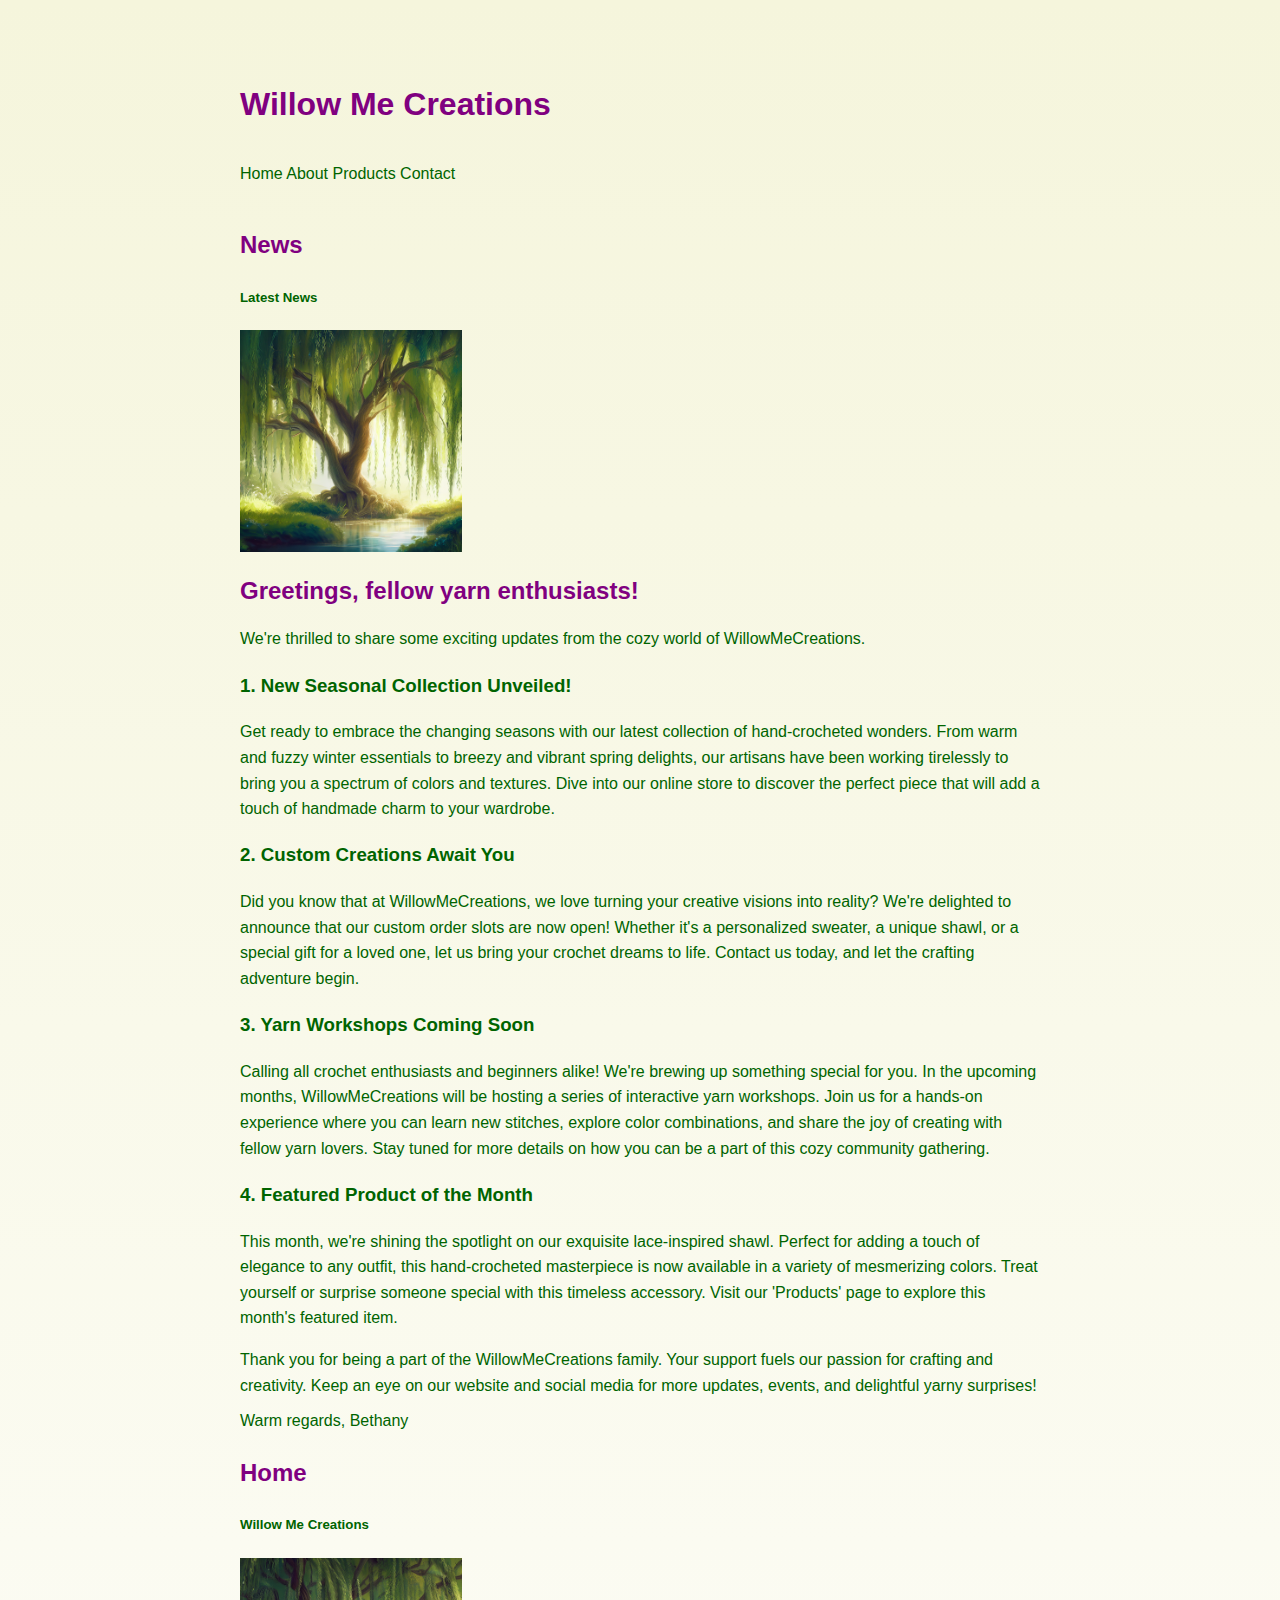
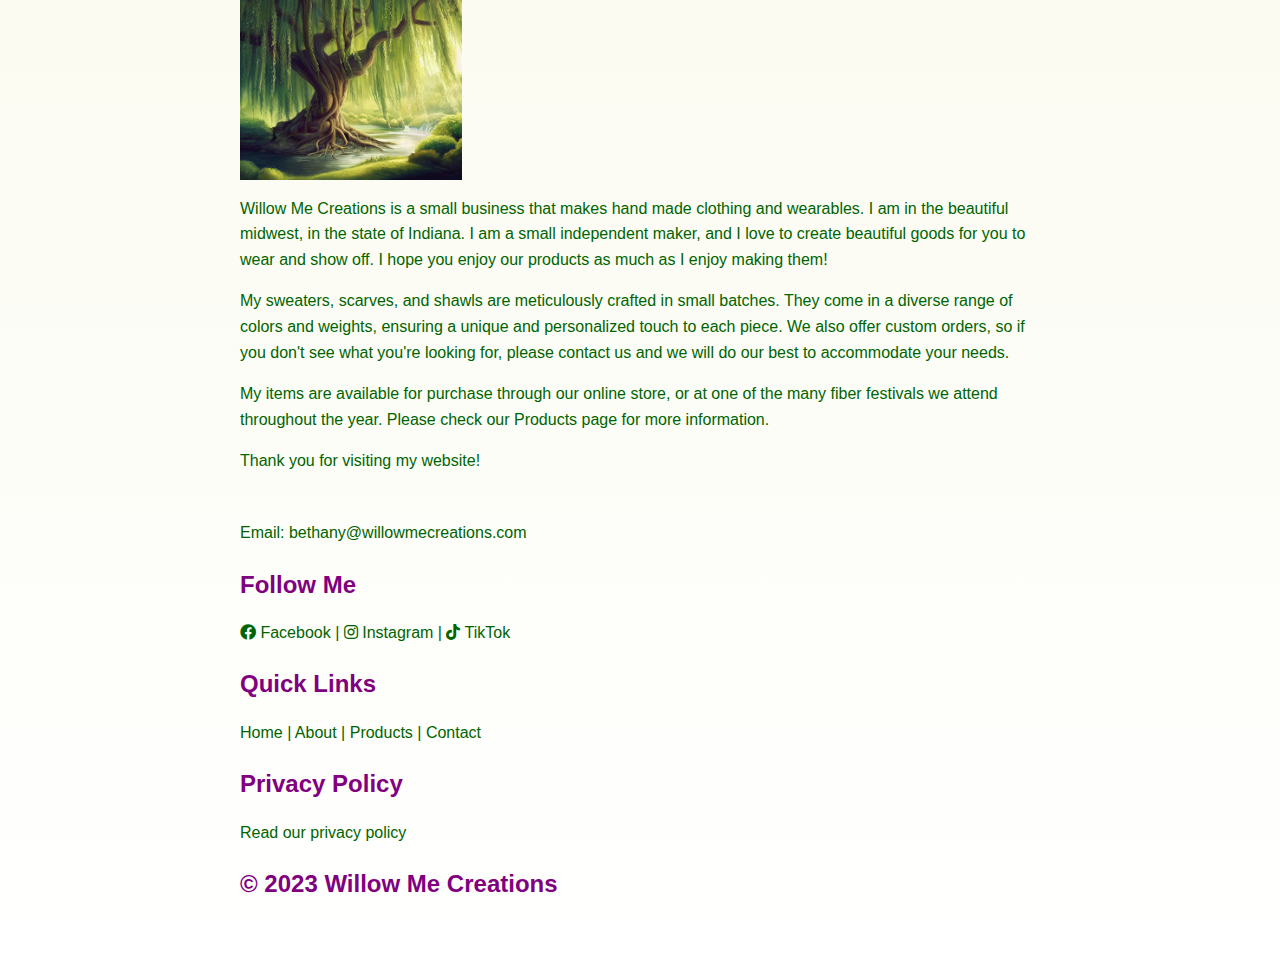
==== index.html @ 07c6df42 "fine" ====
<!-- artisinal yarn-->
<html>
<head>
    <title>Willow Me Creations</title>
    <link rel="stylesheet" type="text/css" href="style.css">
    <link rel="stylesheet" href="https://cdnjs.cloudflare.com/ajax/libs/font-awesome/5.15.3/css/all.min.css">
</head>

<body>
    <div class="container">
        <div class="header">
            <h1>Willow Me Creations</h1>
        </div>
        <div class="topnav">
            <a href="index.html">Home</a>
            <a href="about.html">About</a>
            <a href="products.html">Products</a>
            <a href="contact.html">Contact</a>
        </div>

        <div class="row">
            <div class="side">
                <h2>News</h2>
                <h5>Latest News</h5>
                <img src="img/willow2.png" class="news" alt="willow tree">
                <h2>Greetings, fellow yarn enthusiasts!</h2>
                <p>We're thrilled to share some exciting updates from the cozy world of WillowMeCreations.</p>

                <h3>1. New Seasonal Collection Unveiled!</h3>
                <p>Get ready to embrace the changing seasons with our latest collection of hand-crocheted wonders. From warm and fuzzy winter essentials to breezy and vibrant spring delights, our artisans have been working tirelessly to bring you a spectrum of colors and textures. Dive into our online store to discover the perfect piece that will add a touch of handmade charm to your wardrobe.</p>

                <h3>2. Custom Creations Await You</h3>
                <p>Did you know that at WillowMeCreations, we love turning your creative visions into reality? We're delighted to announce that our custom order slots are now open! Whether it's a personalized sweater, a unique shawl, or a special gift for a loved one, let us bring your crochet dreams to life. Contact us today, and let the crafting adventure begin.</p>

                <h3>3. Yarn Workshops Coming Soon</h3>
                <p>Calling all crochet enthusiasts and beginners alike! We're brewing up something special for you. In the upcoming months, WillowMeCreations will be hosting a series of interactive yarn workshops. Join us for a hands-on experience where you can learn new stitches, explore color combinations, and share the joy of creating with fellow yarn lovers. Stay tuned for more details on how you can be a part of this cozy community gathering.</p>

                <h3>4. Featured Product of the Month</h3>
                <p>This month, we're shining the spotlight on our exquisite lace-inspired shawl. Perfect for adding a touch of elegance to any outfit, this hand-crocheted masterpiece is now available in a variety of mesmerizing colors. Treat yourself or surprise someone special with this timeless accessory. Visit our 'Products' page to explore this month's featured item.</p>

                <p>Thank you for being a part of the WillowMeCreations family. Your support fuels our passion for crafting and creativity. Keep an eye on our website and social media for more updates, events, and delightful yarny surprises!</p>

                <span>Warm regards,
                Bethany</span>
            </div>
            <div class="main">
                <h2>Home</h2>
                <h5>Willow Me Creations</h5>
                <img src="img/willow3.png" alt="another willow tree" class="news">
                <p>Willow Me Creations is a small business that makes hand made clothing and wearables. I am in the beautiful midwest, in the state of Indiana. I am a small independent maker, and I love to create beautiful goods for you to wear and show off. I hope you enjoy our products as much as I enjoy making them!</p>
                <p>My sweaters, scarves, and shawls are meticulously crafted in small batches. They come in a diverse range of colors and weights, ensuring a unique and personalized touch to each piece. We also offer custom orders, so if you don't see what you're looking for, please contact us and we will do our best to accommodate your needs.</p>
                <p>My items are available for purchase through our online store, or at one of the many fiber festivals we attend throughout the year. Please check our <a href="products.html">Products</a> page for more information.</p>
                <p>Thank you for visiting my website!</p>
            </div>
        </div>
        <!-- <div class="footer">
            <h2>Contact Information</h2>
            <p>Email: info@willowmecreations.com</p>
            <p>Phone: (555) 123-4567</p>
        
            <h2>Follow Me</h2>
            <p><a href="https://facebook.com/bethany" target="_blank"><i class="fab fa-facebook"></i> Facebook</a></p>
            <p><a href="https://instagram.com/fkahab" target="_blank"><i class="fab fa-instagram"></i> Instagram</a></p>
            <p><a href="https://tiktok.com/bethanyrhodes6" target="_blank"><i class="fab fa-tiktok"></i> TikTok</a></p>
        
            <h2>Quick Links</h2>
            <p><a href="index.html">Home</a></p>
            <p><a href="about.html">About</a></p>
            <p><a href="products.html">Products</a></p>
            <p><a href="contact.html">Contact</a></p>
        
            <h2>Privacy Policy</h2>
            <p><a href="privacy.html">Read our privacy policy</a></p>
        
            <h2>&copy; 2023 Willow Me Creations</h2>
        </div> -->       
            <div class="footer">
                <div class="contact-info">
                    <p>Email: <a href="mailto:bethany@willowmecreations.com">bethany@willowmecreations.com</a></p>
                </div>
            
                <div class="social-media">
                    <h2>Follow Me</h2>
                    <p>
                        <a href="https://facebook.com/bethany" target="_blank"><i class="fab fa-facebook"></i> Facebook</a> |
                        <a href="https://instagram.com/fkahab" target="_blank"><i class="fab fa-instagram"></i> Instagram</a> |
                        <a href="https://tiktok.com/bethanyrhodes6" target="_blank"><i class="fab fa-tiktok"></i> TikTok</a>
                    </p>
                </div>
            
                <div class="quick-links">
                    <h2>Quick Links</h2>
                    <p>
                        <a href="index.html">Home</a> |
                        <a href="about.html">About</a> |
                        <a href="products.html">Products</a> |
                        <a href="contact.html">Contact</a>
                    </p>
                </div>
            
                <div class="privacy-policy">
                    <h2>Privacy Policy</h2>
                    <p><a href="privacy.html">Read our privacy policy</a></p>
                </div>
            
                <div class="copyright">
                    <h2>&copy; 2023 Willow Me Creations</h2>
                </div>
            </div>
        </div>
    </div>
    </body>

</html>
---- style.css ----
body {
    background: linear-gradient(to bottom, #F5F5DC, #FFFFFF); /* gradient from cream to white */
    color: #006400; /* dark green */
    font-family: Arial, sans-serif;
    line-height: 1.6;
}

.container {
    display: flex;
    flex-direction: column;
    gap: 20px;
    max-width: 800px;
    margin: 0 auto;
    padding: 20px;
}

.news {
    height:222px;
    width:222px;
}

h1, h2 {
    color: #800080; /* purple */
    margin-bottom: 10px;
}

p {
    margin-bottom: 10px;
}

a {
    color: #006400; /* dark green */
    text-decoration: none;
}

a:hover {
    color: #800080; /* purple */
}

.fab {
    color: #006400; /* dark green */
}

.card img {
    width: 40%; /* adjust as needed */
    height: auto; /* maintain aspect ratio */
    display: block; /* center the image */
    margin: 0 auto;
}

.container {
    display: flex;
    padding: 50px;
}

.header, .topnav {
    flex: 1;

}
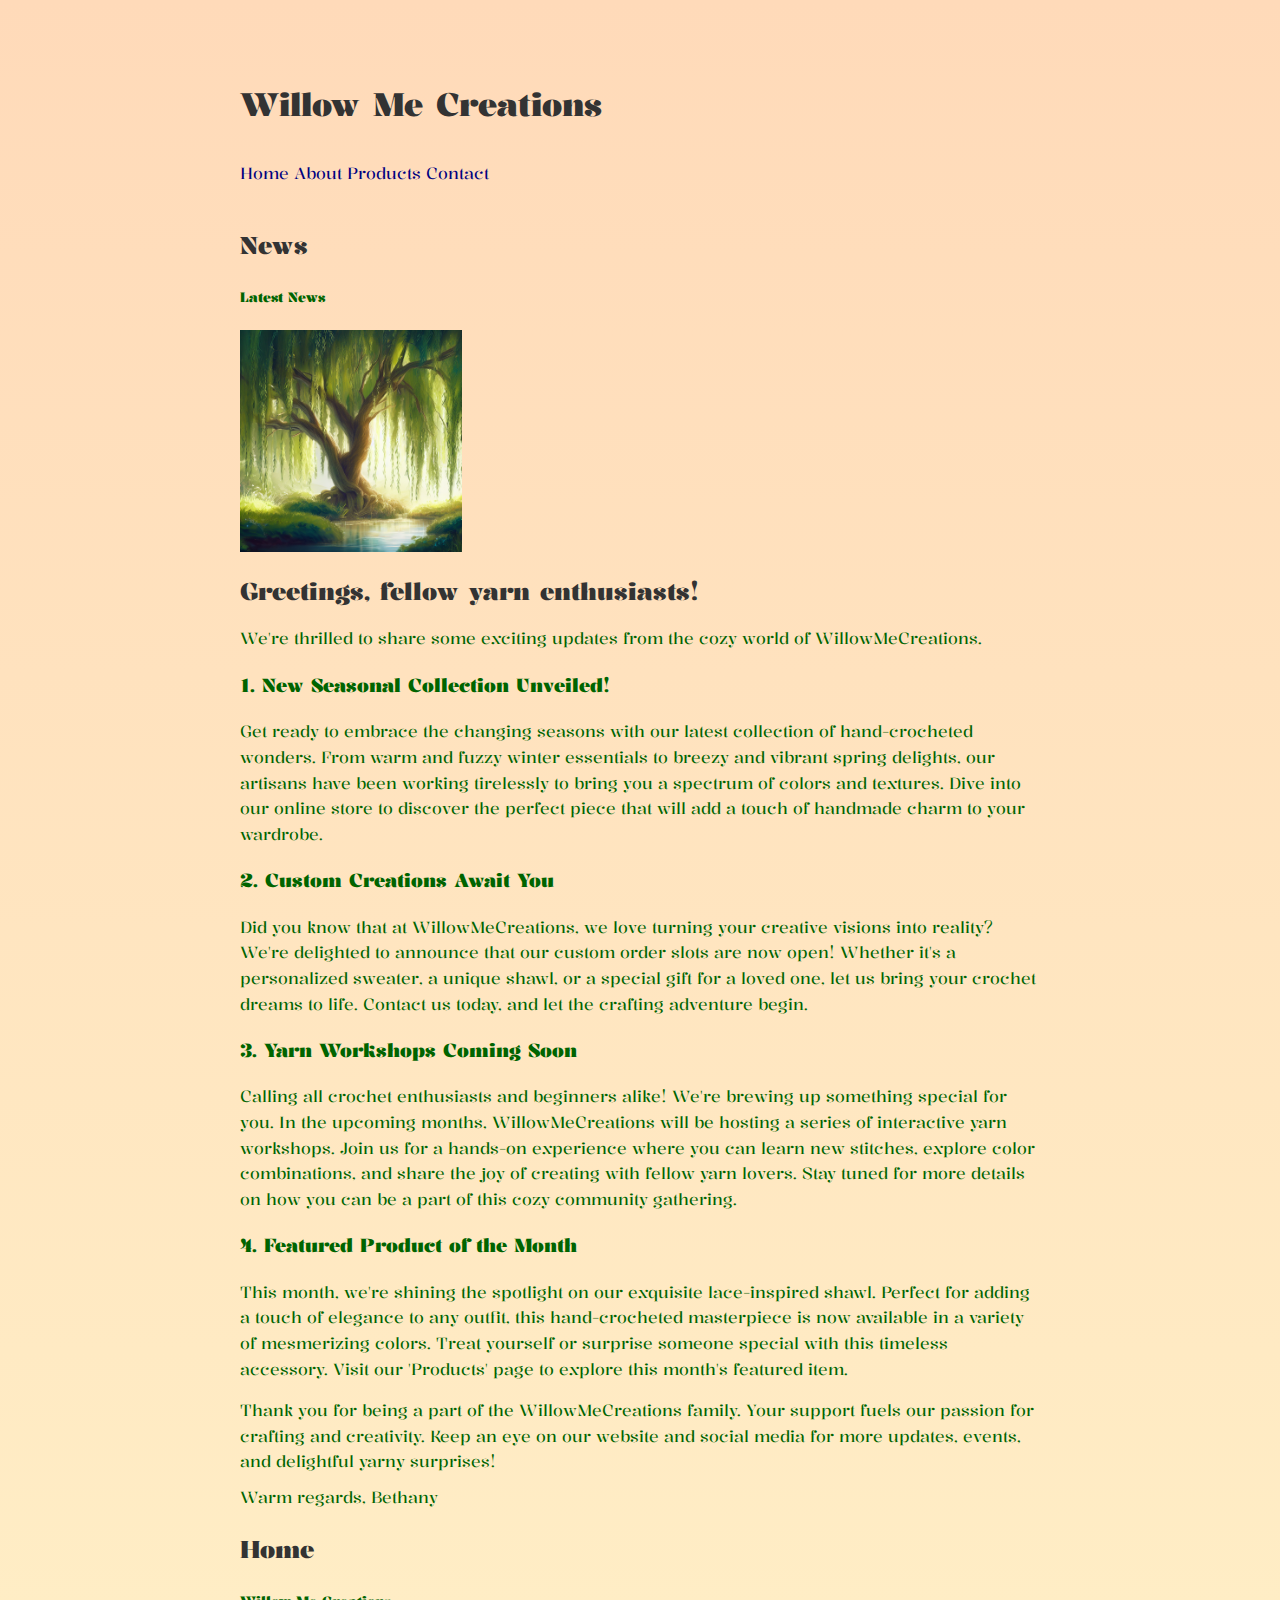
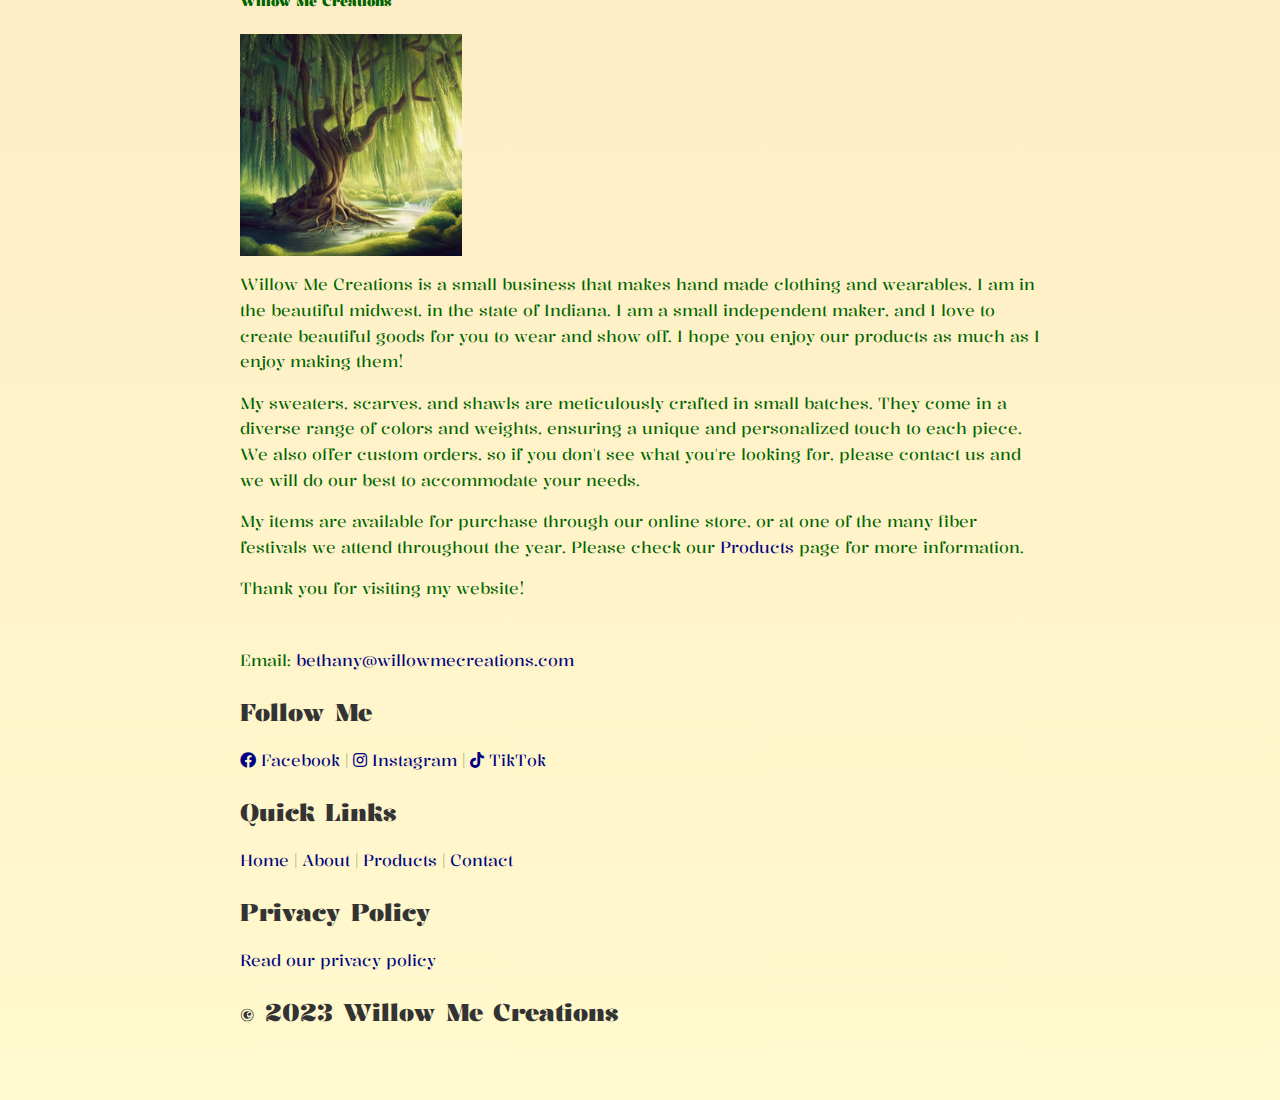
==== commit 4fef75fc: "updates to font choices, color scheme" ====
--- a/index.html
+++ b/index.html
@@ -4,6 +4,8 @@
     <title>Willow Me Creations</title>
     <link rel="stylesheet" type="text/css" href="style.css">
     <link rel="stylesheet" href="https://cdnjs.cloudflare.com/ajax/libs/font-awesome/5.15.3/css/all.min.css">
+    <meta name="viewport" content="width=device-width, initial-scale=1.0">
+    <link rel="stylesheet" href="https://fonts.googleapis.com/css?family=Kalnia">
 </head>
 
 <body>
@@ -51,6 +53,7 @@
                 <p>My sweaters, scarves, and shawls are meticulously crafted in small batches. They come in a diverse range of colors and weights, ensuring a unique and personalized touch to each piece. We also offer custom orders, so if you don't see what you're looking for, please contact us and we will do our best to accommodate your needs.</p>
                 <p>My items are available for purchase through our online store, or at one of the many fiber festivals we attend throughout the year. Please check our <a href="products.html">Products</a> page for more information.</p>
                 <p>Thank you for visiting my website!</p>
+                <button onclick="topFunction()" id="myBtn" title="Go to top">Go to top</button>
             </div>
         </div>
         <!-- <div class="footer">
@@ -109,6 +112,7 @@
             </div>
         </div>
     </div>
+    <script src="script.js"></script>
     </body>
 
 </html>--- a/style.css
+++ b/style.css
@@ -1,9 +1,9 @@
 
 
 body {
-    background: linear-gradient(to bottom, #F5F5DC, #FFFFFF); /* gradient from cream to white */
+    background: linear-gradient(to bottom, #FFDAB9, #FFFACD); /* gradient from light peach to cream */
     color: #006400; /* dark green */
-    font-family: Arial, sans-serif;
+    font-family: Kalnia, 'Times New Roman', Times, serif;
     line-height: 1.6;
 }
 
@@ -22,7 +22,7 @@
 }
 
 h1, h2 {
-    color: #800080; /* purple */
+    color: #333333; /* dark grey */
     margin-bottom: 10px;
 }
 
@@ -31,16 +31,16 @@
 }
 
 a {
-    color: #006400; /* dark green */
+    color: #000080; /* dark blue */
     text-decoration: none;
 }
 
 a:hover {
-    color: #800080; /* purple */
+    color: #800000; /* maroon */
 }
 
 .fab {
-    color: #006400; /* dark green */
+    color: #000080; /* dark blue */
 }
 
 .card img {
@@ -58,4 +58,24 @@
 .header, .topnav {
     flex: 1;
 
+}
+
+#myBtn {
+    display: none;
+    position: fixed;
+    bottom: 20px;
+    right: 30px;
+    z-index: 99;
+    border: none;
+    outline: none;
+    background-color: red;
+    color: white;
+    cursor: pointer;
+    padding: 15px;
+    border-radius: 10px;
+    font-size: 18px;
+}
+
+#myBtn:hover {
+    background-color: #555;
 }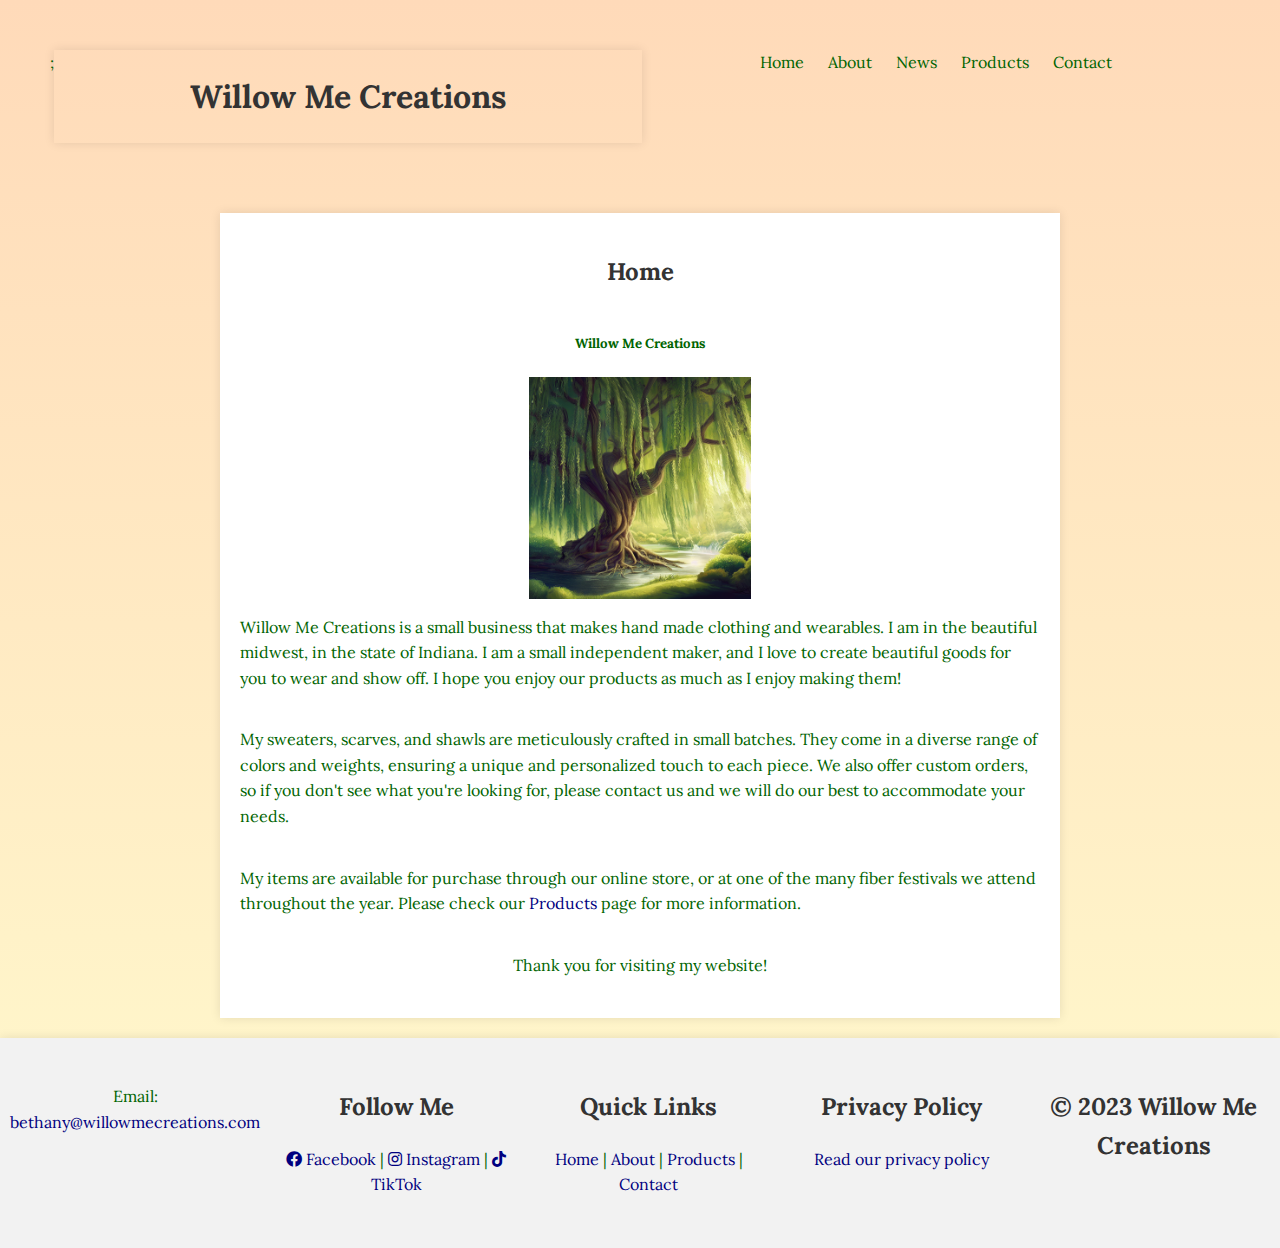
==== commit cc37391d: "big code refactor" ====
--- a/index.html
+++ b/index.html
@@ -5,46 +5,24 @@
     <link rel="stylesheet" type="text/css" href="style.css">
     <link rel="stylesheet" href="https://cdnjs.cloudflare.com/ajax/libs/font-awesome/5.15.3/css/all.min.css">
     <meta name="viewport" content="width=device-width, initial-scale=1.0">
-    <link rel="stylesheet" href="https://fonts.googleapis.com/css?family=Kalnia">
+    <link rel="stylesheet" href="https://fonts.googleapis.com/css?family=Lora">
 </head>
 
 <body>
     <div class="container">
+        <button onclick="topFunction()" id="myBtn" title="Go to top">Go to top</button>;
         <div class="header">
             <h1>Willow Me Creations</h1>
         </div>
         <div class="topnav">
             <a href="index.html">Home</a>
             <a href="about.html">About</a>
+            <a href="news.html">News</a>
             <a href="products.html">Products</a>
             <a href="contact.html">Contact</a>
         </div>
-
-        <div class="row">
-            <div class="side">
-                <h2>News</h2>
-                <h5>Latest News</h5>
-                <img src="img/willow2.png" class="news" alt="willow tree">
-                <h2>Greetings, fellow yarn enthusiasts!</h2>
-                <p>We're thrilled to share some exciting updates from the cozy world of WillowMeCreations.</p>
-
-                <h3>1. New Seasonal Collection Unveiled!</h3>
-                <p>Get ready to embrace the changing seasons with our latest collection of hand-crocheted wonders. From warm and fuzzy winter essentials to breezy and vibrant spring delights, our artisans have been working tirelessly to bring you a spectrum of colors and textures. Dive into our online store to discover the perfect piece that will add a touch of handmade charm to your wardrobe.</p>
-
-                <h3>2. Custom Creations Await You</h3>
-                <p>Did you know that at WillowMeCreations, we love turning your creative visions into reality? We're delighted to announce that our custom order slots are now open! Whether it's a personalized sweater, a unique shawl, or a special gift for a loved one, let us bring your crochet dreams to life. Contact us today, and let the crafting adventure begin.</p>
-
-                <h3>3. Yarn Workshops Coming Soon</h3>
-                <p>Calling all crochet enthusiasts and beginners alike! We're brewing up something special for you. In the upcoming months, WillowMeCreations will be hosting a series of interactive yarn workshops. Join us for a hands-on experience where you can learn new stitches, explore color combinations, and share the joy of creating with fellow yarn lovers. Stay tuned for more details on how you can be a part of this cozy community gathering.</p>
-
-                <h3>4. Featured Product of the Month</h3>
-                <p>This month, we're shining the spotlight on our exquisite lace-inspired shawl. Perfect for adding a touch of elegance to any outfit, this hand-crocheted masterpiece is now available in a variety of mesmerizing colors. Treat yourself or surprise someone special with this timeless accessory. Visit our 'Products' page to explore this month's featured item.</p>
-
-                <p>Thank you for being a part of the WillowMeCreations family. Your support fuels our passion for crafting and creativity. Keep an eye on our website and social media for more updates, events, and delightful yarny surprises!</p>
-
-                <span>Warm regards,
-                Bethany</span>
-            </div>
+    </div>
+    <div class="meat">
             <div class="main">
                 <h2>Home</h2>
                 <h5>Willow Me Creations</h5>
@@ -53,62 +31,40 @@
                 <p>My sweaters, scarves, and shawls are meticulously crafted in small batches. They come in a diverse range of colors and weights, ensuring a unique and personalized touch to each piece. We also offer custom orders, so if you don't see what you're looking for, please contact us and we will do our best to accommodate your needs.</p>
                 <p>My items are available for purchase through our online store, or at one of the many fiber festivals we attend throughout the year. Please check our <a href="products.html">Products</a> page for more information.</p>
                 <p>Thank you for visiting my website!</p>
-                <button onclick="topFunction()" id="myBtn" title="Go to top">Go to top</button>
             </div>
         </div>
-        <!-- <div class="footer">
-            <h2>Contact Information</h2>
-            <p>Email: info@willowmecreations.com</p>
-            <p>Phone: (555) 123-4567</p>
+               
+        <div class="footer">
+            <div class="contact-info">
+                <p>Email: <a href="mailto:bethany@willowmecreations.com">bethany@willowmecreations.com</a></p>
+            </div>
         
-            <h2>Follow Me</h2>
-            <p><a href="https://facebook.com/bethany" target="_blank"><i class="fab fa-facebook"></i> Facebook</a></p>
-            <p><a href="https://instagram.com/fkahab" target="_blank"><i class="fab fa-instagram"></i> Instagram</a></p>
-            <p><a href="https://tiktok.com/bethanyrhodes6" target="_blank"><i class="fab fa-tiktok"></i> TikTok</a></p>
+            <div class="social-media">
+                <h2>Follow Me</h2>
+                <p> <!--UPDATE WORKING LINKS -->
+                    <a href="https://facebook.com/" target="_blank"><i class="fab fa-facebook"></i> Facebook</a> |
+                    <a href="https://instagram.com/" target="_blank"><i class="fab fa-instagram"></i> Instagram</a> |
+                    <a href="https://tiktok.com/bethanyrhodes6" target="_blank"><i class="fab fa-tiktok"></i> TikTok</a>
+                </p>
+            </div>
         
-            <h2>Quick Links</h2>
-            <p><a href="index.html">Home</a></p>
-            <p><a href="about.html">About</a></p>
-            <p><a href="products.html">Products</a></p>
-            <p><a href="contact.html">Contact</a></p>
+            <div class="quick-links">
+                <h2>Quick Links</h2>
+                <p>
+                    <a href="index.html">Home</a> |
+                    <a href="about.html">About</a> |
+                    <a href="products.html">Products</a> |
+                    <a href="contact.html">Contact</a>
+                </p>
+            </div>
         
-            <h2>Privacy Policy</h2>
-            <p><a href="privacy.html">Read our privacy policy</a></p>
+            <div class="privacy-policy">
+                <h2>Privacy Policy</h2>
+                <p><a href="privacy.html">Read our privacy policy</a></p>
+            </div>
         
-            <h2>&copy; 2023 Willow Me Creations</h2>
-        </div> -->       
-            <div class="footer">
-                <div class="contact-info">
-                    <p>Email: <a href="mailto:bethany@willowmecreations.com">bethany@willowmecreations.com</a></p>
-                </div>
-            
-                <div class="social-media">
-                    <h2>Follow Me</h2>
-                    <p>
-                        <a href="https://facebook.com/bethany" target="_blank"><i class="fab fa-facebook"></i> Facebook</a> |
-                        <a href="https://instagram.com/fkahab" target="_blank"><i class="fab fa-instagram"></i> Instagram</a> |
-                        <a href="https://tiktok.com/bethanyrhodes6" target="_blank"><i class="fab fa-tiktok"></i> TikTok</a>
-                    </p>
-                </div>
-            
-                <div class="quick-links">
-                    <h2>Quick Links</h2>
-                    <p>
-                        <a href="index.html">Home</a> |
-                        <a href="about.html">About</a> |
-                        <a href="products.html">Products</a> |
-                        <a href="contact.html">Contact</a>
-                    </p>
-                </div>
-            
-                <div class="privacy-policy">
-                    <h2>Privacy Policy</h2>
-                    <p><a href="privacy.html">Read our privacy policy</a></p>
-                </div>
-            
-                <div class="copyright">
-                    <h2>&copy; 2023 Willow Me Creations</h2>
-                </div>
+            <div class="copyright">
+                <h2>&copy; 2023 Willow Me Creations</h2>
             </div>
         </div>
     </div>
--- a/style.css
+++ b/style.css
@@ -1,19 +1,38 @@
-
-
 body {
     background: linear-gradient(to bottom, #FFDAB9, #FFFACD); /* gradient from light peach to cream */
     color: #006400; /* dark green */
-    font-family: Kalnia, 'Times New Roman', Times, serif;
+    font-family: Lora, 'Times New Roman', Times, serif;
     line-height: 1.6;
+    margin: 0;
+    padding: 0;
+    box-sizing: border-box;
 }
 
 .container {
+    padding: 20px;
+}
+
+.info {
+    padding: 2px 16px;
     display: flex;
     flex-direction: column;
-    gap: 20px;
-    max-width: 800px;
-    margin: 0 auto;
-    padding: 20px;
+    justify-content: center;
+    align-items: center;
+}
+
+.meat {
+    margin: 20px auto; /* Adds a margin to the top and bottom, and auto-aligns the left and right */
+    padding: 20px; /* Adds padding inside the div */
+    max-width: 800px; /* Limits the width of the content to 800px */
+    background-color: #fff; /* Sets the background color to white */
+    box-shadow: 0 0 10px rgba(0, 0, 0, 0.1); /* Adds a subtle shadow around the div */
+}
+
+.main {
+    display: flex;
+    flex-direction: column;
+    align-items: center;
+    justify-content: center;
 }
 
 .news {
@@ -23,11 +42,10 @@
 
 h1, h2 {
     color: #333333; /* dark grey */
-    margin-bottom: 10px;
 }
 
-p {
-    margin-bottom: 10px;
+h1, h2, p {
+    margin-bottom: 20px;
 }
 
 a {
@@ -41,6 +59,16 @@
 
 .fab {
     color: #000080; /* dark blue */
+}
+.card {
+    box-shadow: 0 4px 8px 0 rgba(0,0,0,0.2);
+    transition: 0.3s;
+    width: 100%; /* This will make the card take up the full width of its container */
+    margin-bottom: 20px; /* This adds some space between the cards */
+}
+
+.card:hover {
+    box-shadow: 0 8px 16px 0 rgba(0,0,0,0.2);
 }
 
 .card img {
@@ -57,8 +85,41 @@
 
 .header, .topnav {
     flex: 1;
+    text-align: center;
+}
 
+.topnav a {
+    margin: 0 10px;
+    color: #006400;
+    text-decoration: none;
+    transition: color 0.3s ease;
 }
+
+.topnav a:hover {
+    color: #800080;
+}
+
+.footer {
+    display: flex;
+    justify-content: space-between;
+    flex-wrap: wrap;
+    background-color: #f2f2f2; /* This will make the background of the footer a light grey */
+    padding: 20px 0; /* This adds some vertical padding */
+}
+
+.footer div {
+    flex: 1 1 200px; /* This will make the divs take up equal space and wrap as needed */
+    margin: 10px;
+    text-align: center; /* This will center the text within each div */
+}
+
+/* Add box shadow to header and footer */
+
+.header, .footer {
+    box-shadow: 0 0 10px rgba(0, 0, 0, 0.1);
+}
+
+/* Add hover effect to "Go to top" button */
 
 #myBtn {
     display: none;
@@ -74,6 +135,7 @@
     padding: 15px;
     border-radius: 10px;
     font-size: 18px;
+    transition: background-color 0.3s ease;
 }
 
 #myBtn:hover {
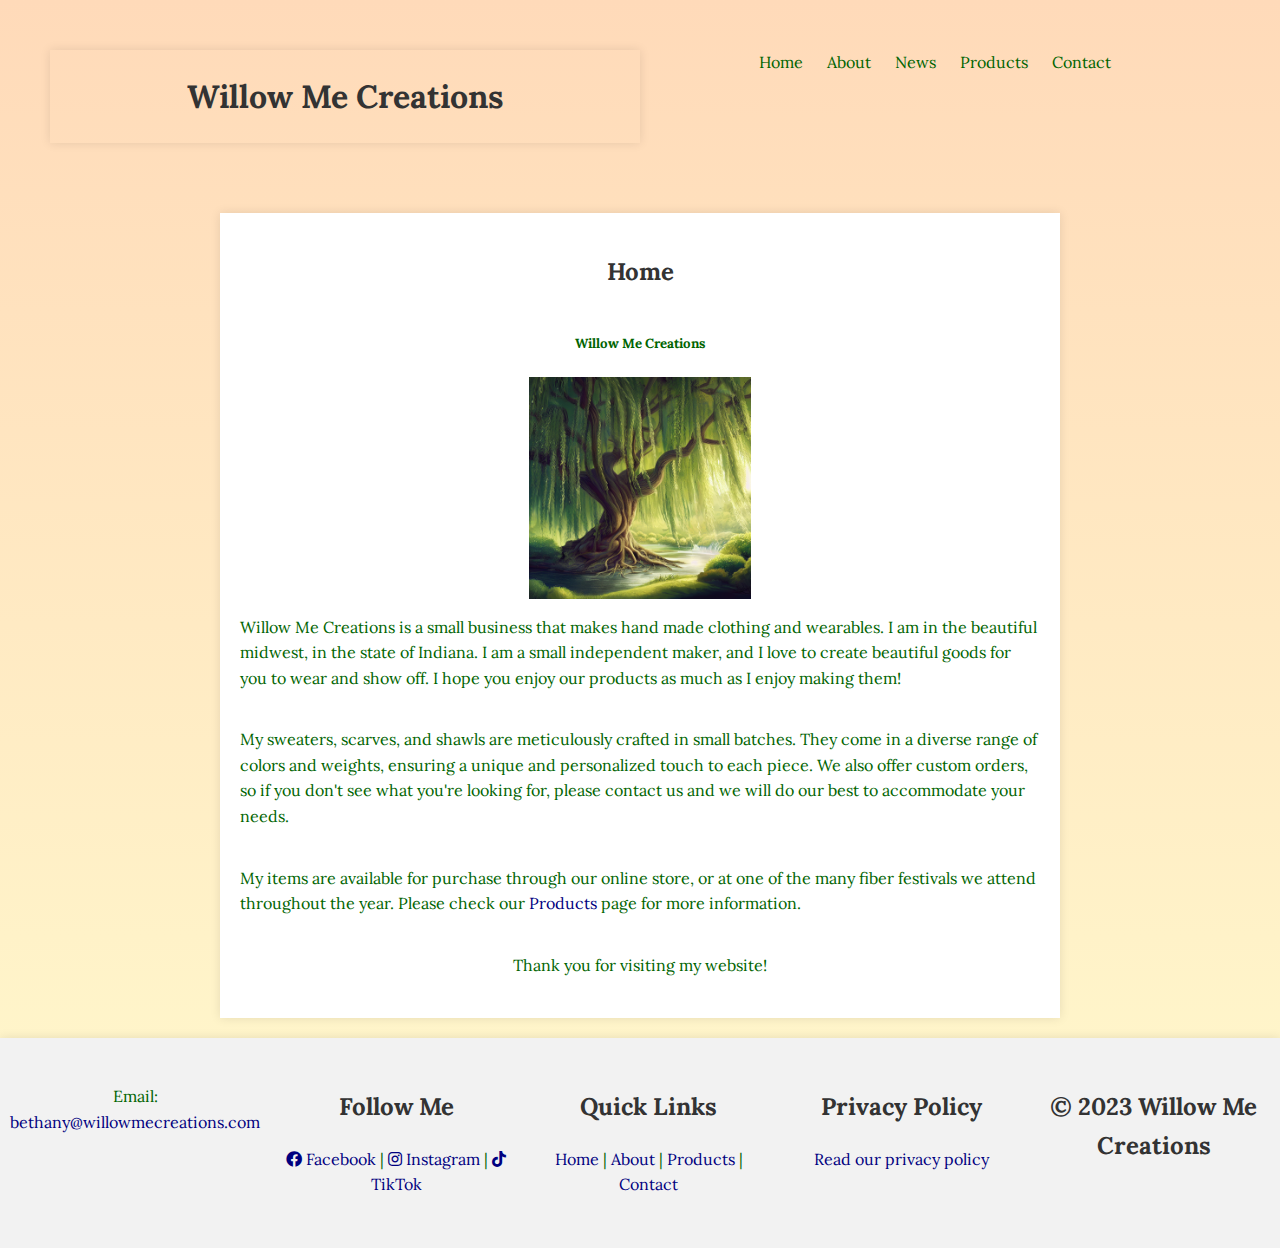
==== commit a07b3252: "stray semicolon" ====
--- a/index.html
+++ b/index.html
@@ -10,7 +10,7 @@
 
 <body>
     <div class="container">
-        <button onclick="topFunction()" id="myBtn" title="Go to top">Go to top</button>;
+        <button onclick="topFunction()" id="myBtn" title="Go to top">Go to top</button>
         <div class="header">
             <h1>Willow Me Creations</h1>
         </div>
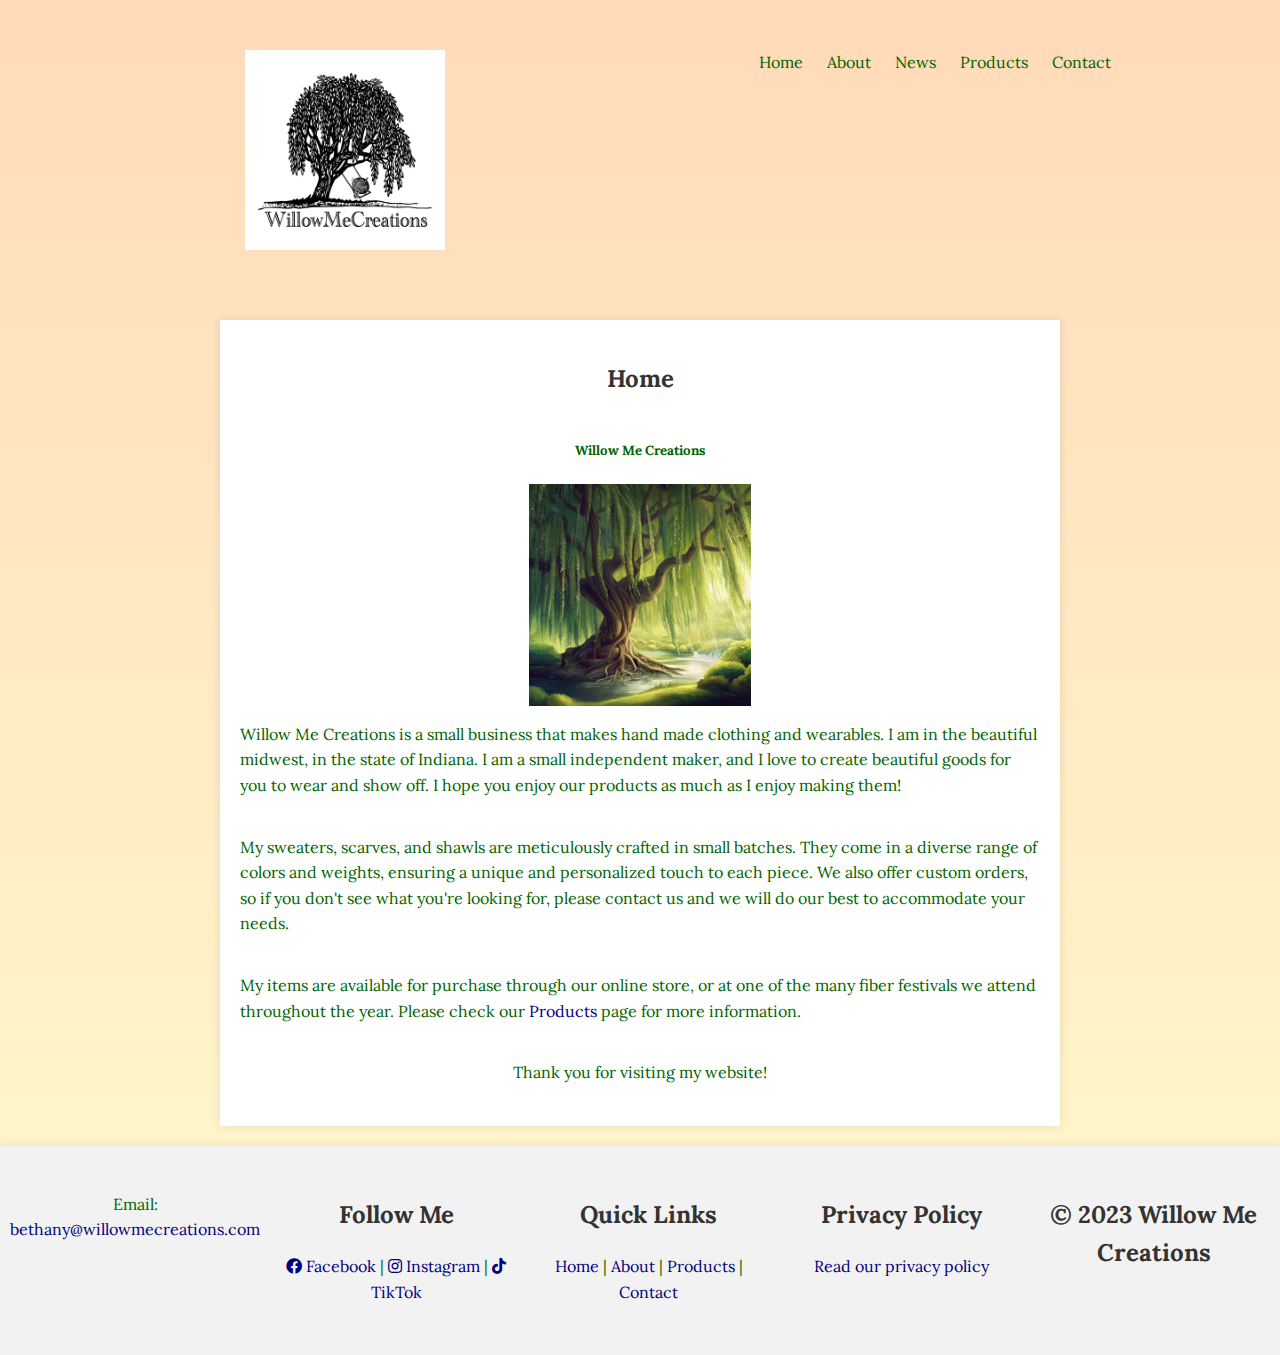
==== commit 9754eb09: "logo update" ====
--- a/index.html
+++ b/index.html
@@ -12,7 +12,8 @@
     <div class="container">
         <button onclick="topFunction()" id="myBtn" title="Go to top">Go to top</button>
         <div class="header">
-            <h1>Willow Me Creations</h1>
+            <!-- <h1>Willow Me Creations</h1> -->
+            <img src="img/logo.png" alt="WillowMeCreations logo" class="logo">
         </div>
         <div class="topnav">
             <a href="index.html">Home</a>
--- a/style.css
+++ b/style.css
@@ -78,6 +78,12 @@
     margin: 0 auto;
 }
 
+.logo {
+    width: 200px;
+    height: 200px;
+    margin: 0 auto;
+}
+
 .container {
     display: flex;
     padding: 50px;
@@ -115,7 +121,7 @@
 
 /* Add box shadow to header and footer */
 
-.header, .footer {
+.footer {
     box-shadow: 0 0 10px rgba(0, 0, 0, 0.1);
 }
 
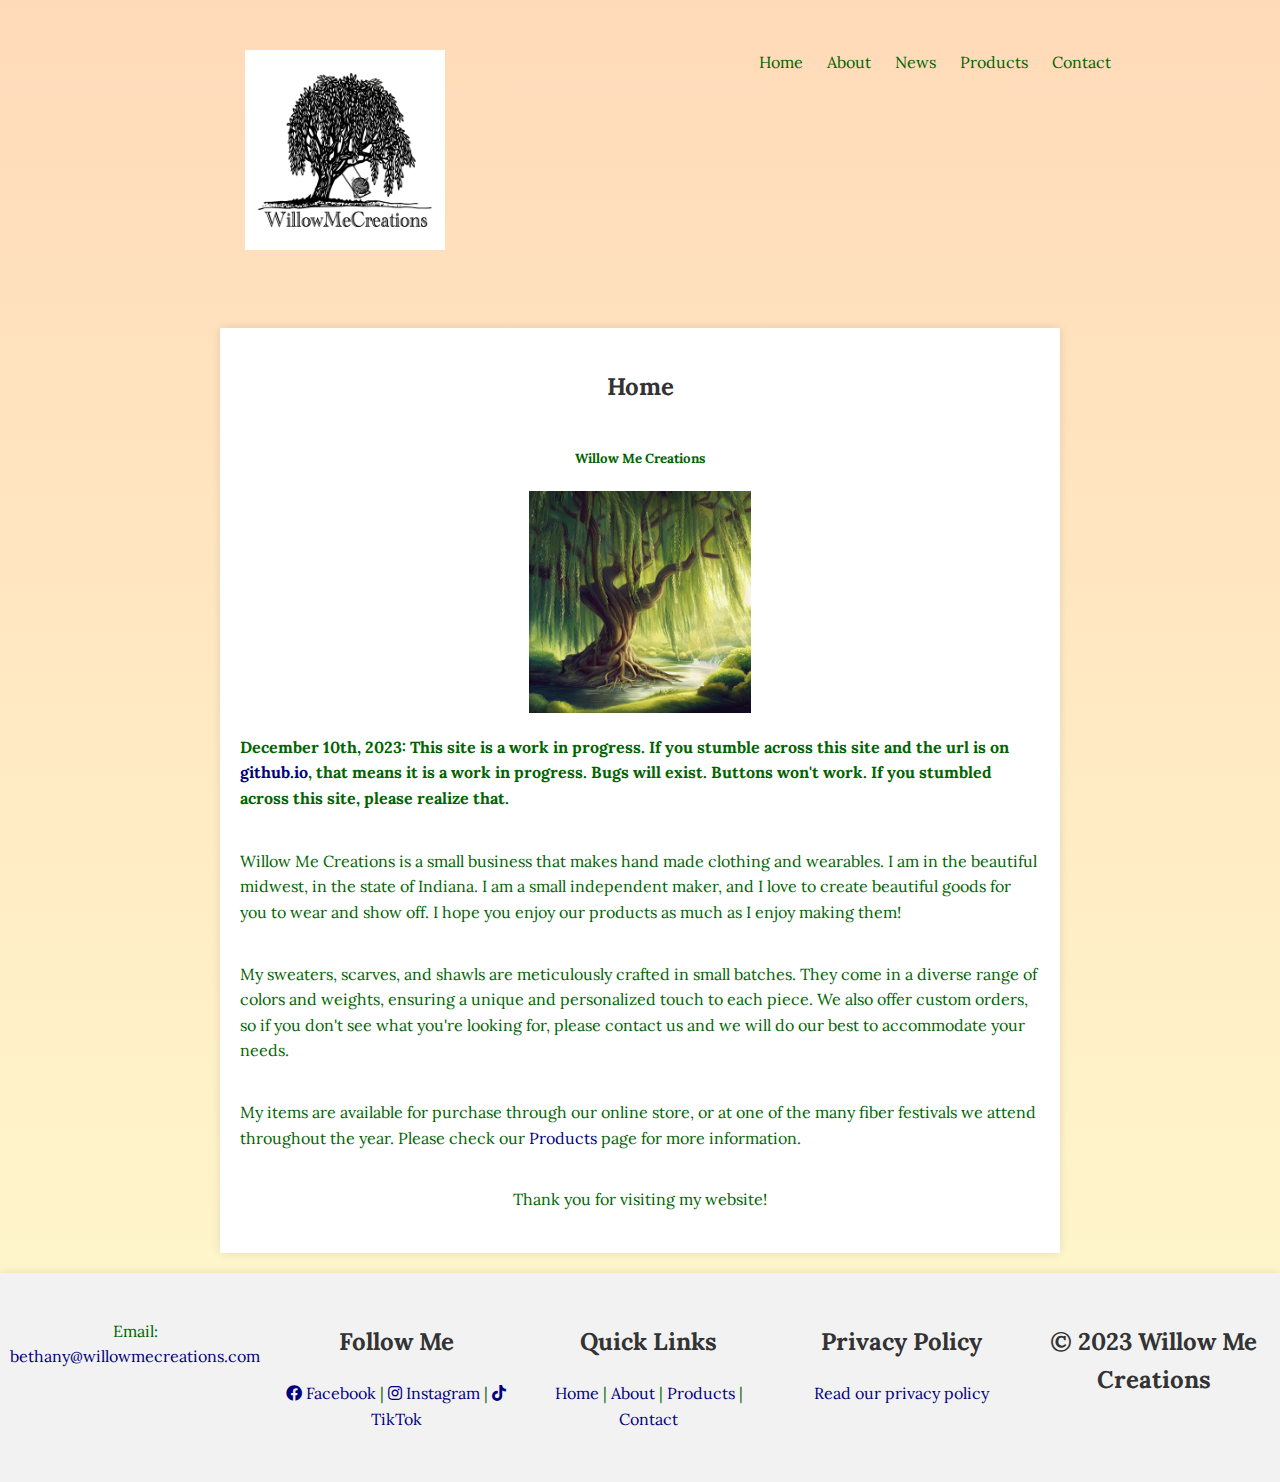
==== commit 5281c7ec: "bug update to index page" ====
--- a/index.html
+++ b/index.html
@@ -1,4 +1,4 @@
-<!-- artisinal yarn-->
+<!DOCTYPE html>
 <html>
 <head>
     <title>Willow Me Creations</title>
@@ -28,6 +28,7 @@
                 <h2>Home</h2>
                 <h5>Willow Me Creations</h5>
                 <img src="img/willow3.png" alt="another willow tree" class="news">
+                <h4>December 10th, 2023: This site is a work in progress. If you stumble across this site and the url is on <a href="http://github.io" target="_blank">github.io</a>, that means it is a work in progress. Bugs will exist. Buttons won't work. If you stumbled across this site, please realize that.</h4>
                 <p>Willow Me Creations is a small business that makes hand made clothing and wearables. I am in the beautiful midwest, in the state of Indiana. I am a small independent maker, and I love to create beautiful goods for you to wear and show off. I hope you enjoy our products as much as I enjoy making them!</p>
                 <p>My sweaters, scarves, and shawls are meticulously crafted in small batches. They come in a diverse range of colors and weights, ensuring a unique and personalized touch to each piece. We also offer custom orders, so if you don't see what you're looking for, please contact us and we will do our best to accommodate your needs.</p>
                 <p>My items are available for purchase through our online store, or at one of the many fiber festivals we attend throughout the year. Please check our <a href="products.html">Products</a> page for more information.</p>
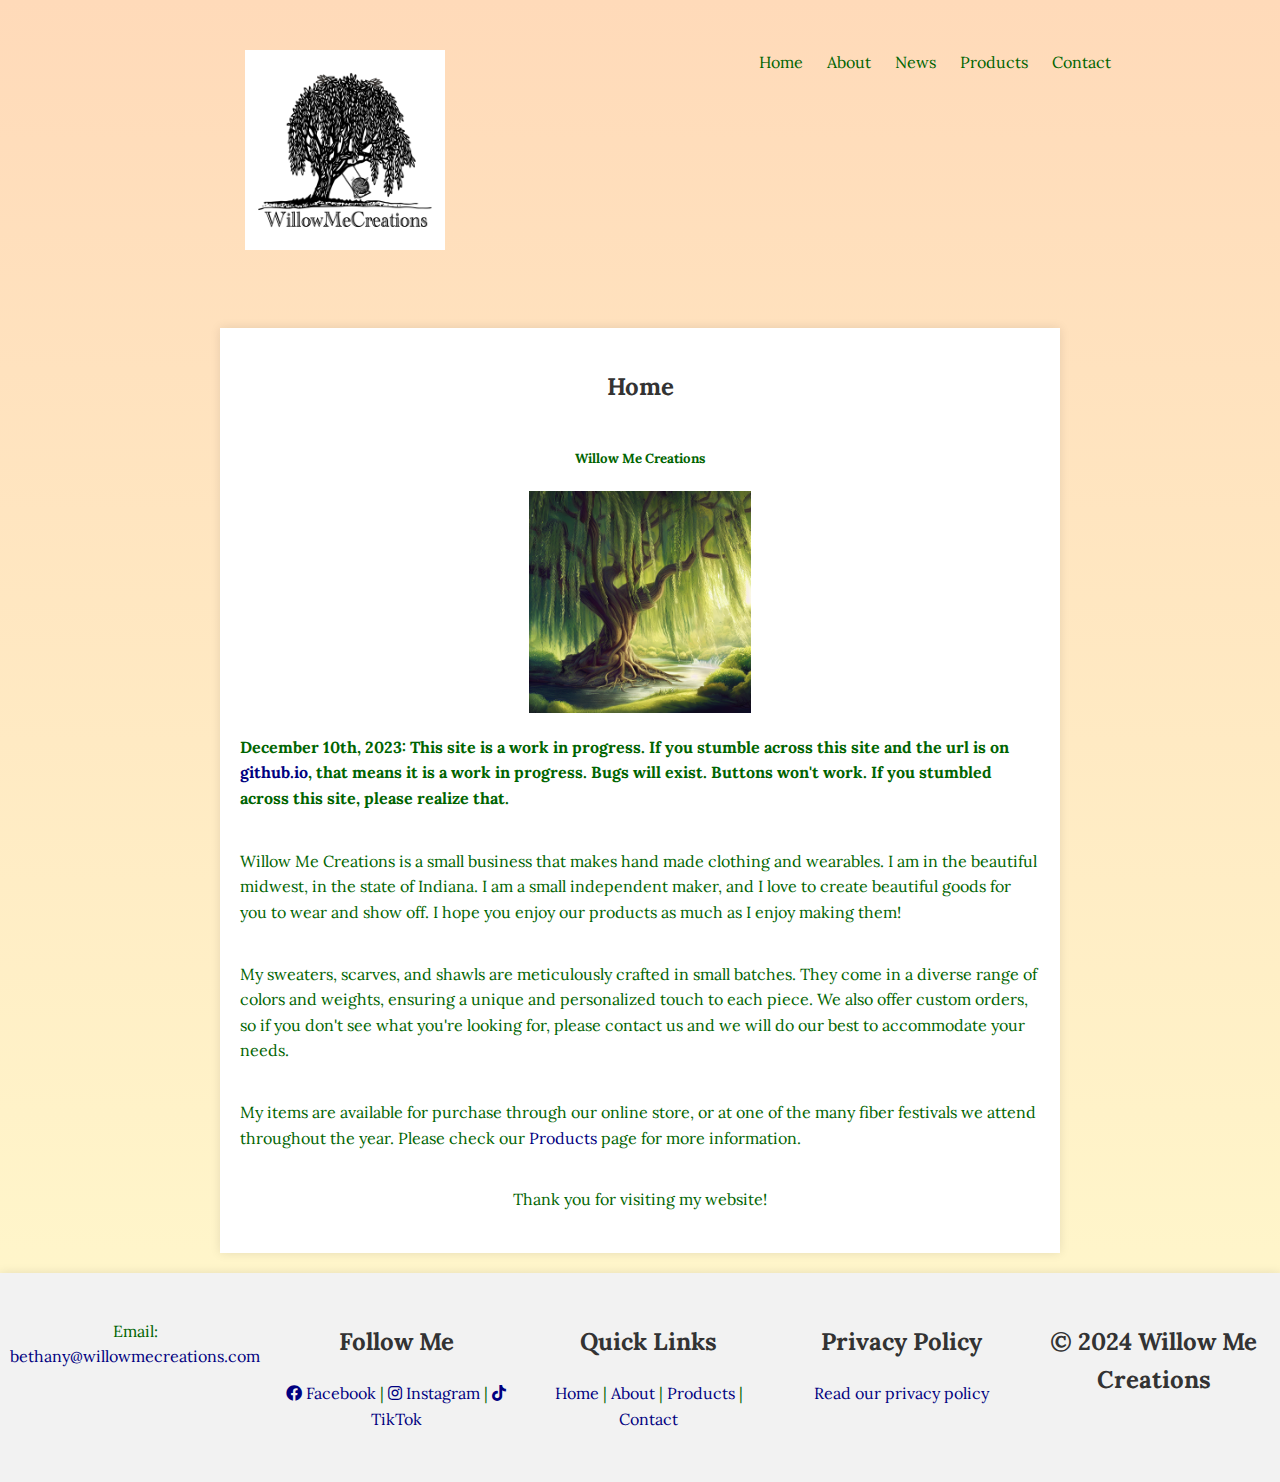
==== commit 426f4fda: "update year" ====
--- a/index.html
+++ b/index.html
@@ -66,7 +66,7 @@
             </div>
         
             <div class="copyright">
-                <h2>&copy; 2023 Willow Me Creations</h2>
+                <h2>&copy; 2024 Willow Me Creations</h2>
             </div>
         </div>
     </div>
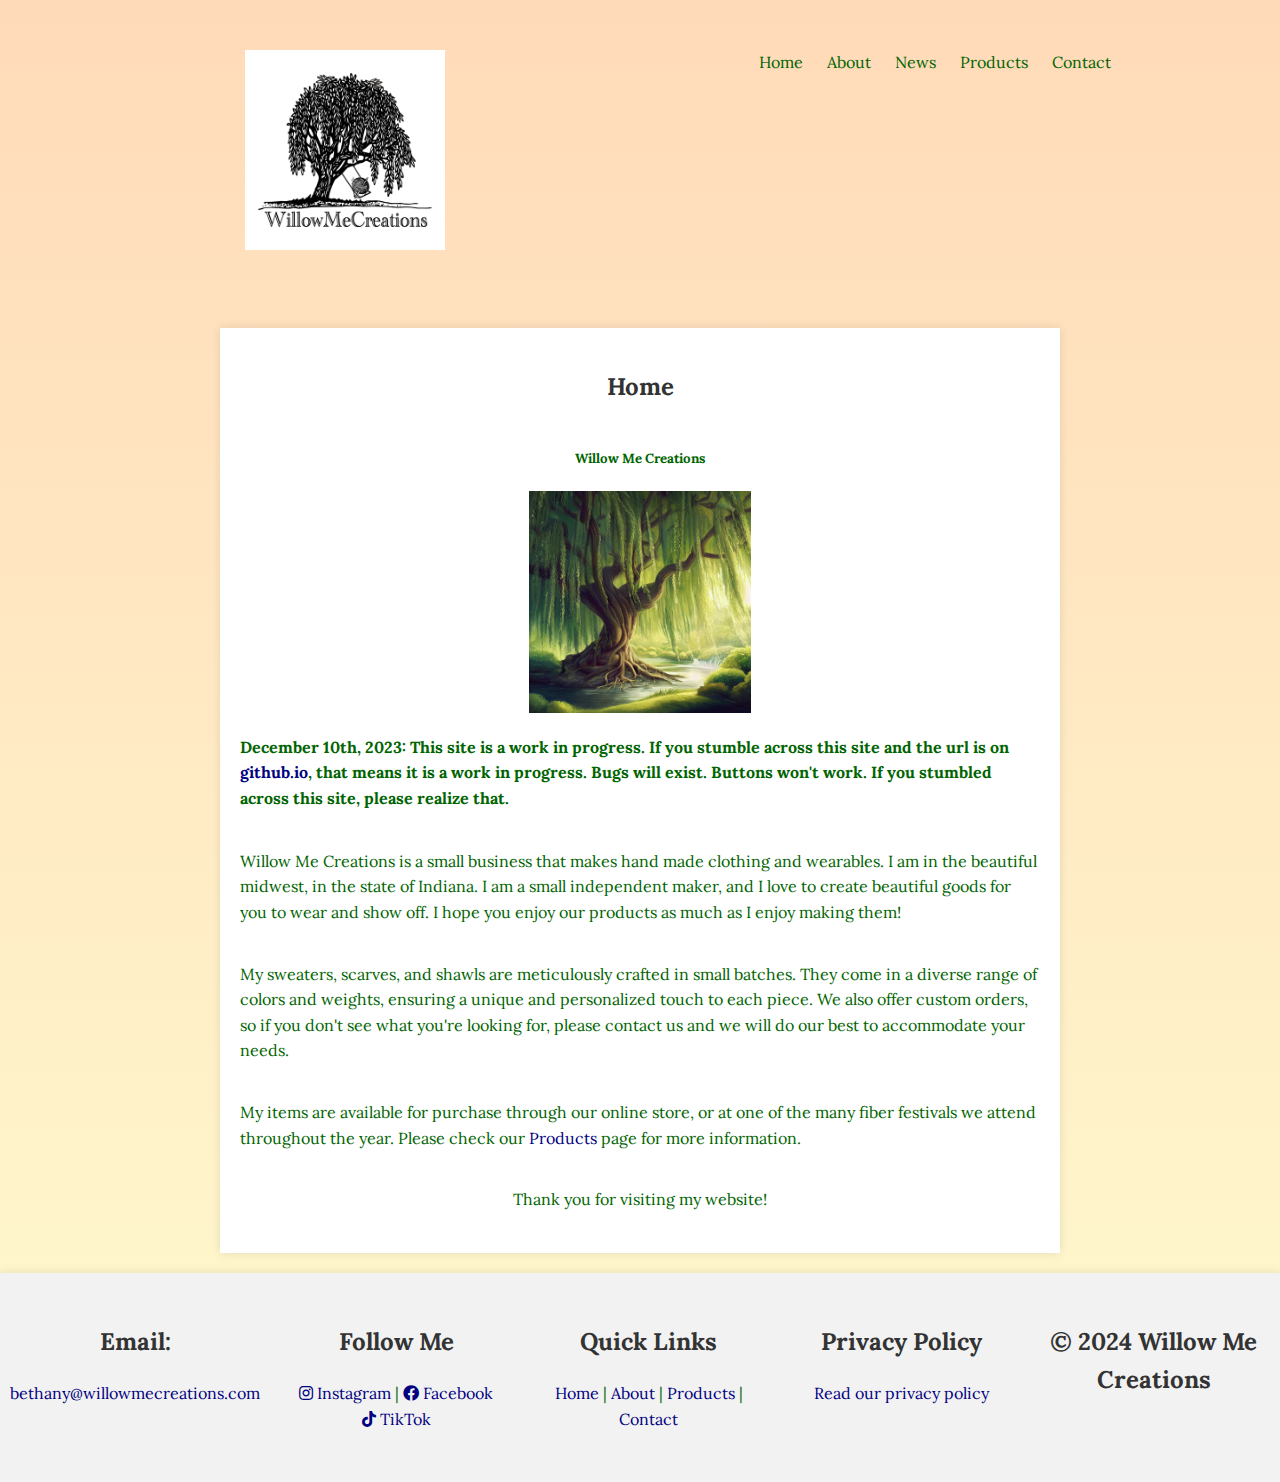
==== commit b97a7100: "Update contact information and social media links" ====
--- a/index.html
+++ b/index.html
@@ -38,14 +38,14 @@
                
         <div class="footer">
             <div class="contact-info">
-                <p>Email: <a href="mailto:bethany@willowmecreations.com">bethany@willowmecreations.com</a></p>
+                <p><h2>Email:</h2> <a href="mailto:bethany@willowmecreations.com">bethany@willowmecreations.com</a></p>
             </div>
         
             <div class="social-media">
                 <h2>Follow Me</h2>
                 <p> <!--UPDATE WORKING LINKS -->
-                    <a href="https://facebook.com/" target="_blank"><i class="fab fa-facebook"></i> Facebook</a> |
                     <a href="https://instagram.com/" target="_blank"><i class="fab fa-instagram"></i> Instagram</a> |
+                    <a href="https://facebook.com/" target="_blank"><i class="fab fa-facebook"></i> Facebook</a> <br />
                     <a href="https://tiktok.com/bethanyrhodes6" target="_blank"><i class="fab fa-tiktok"></i> TikTok</a>
                 </p>
             </div>
